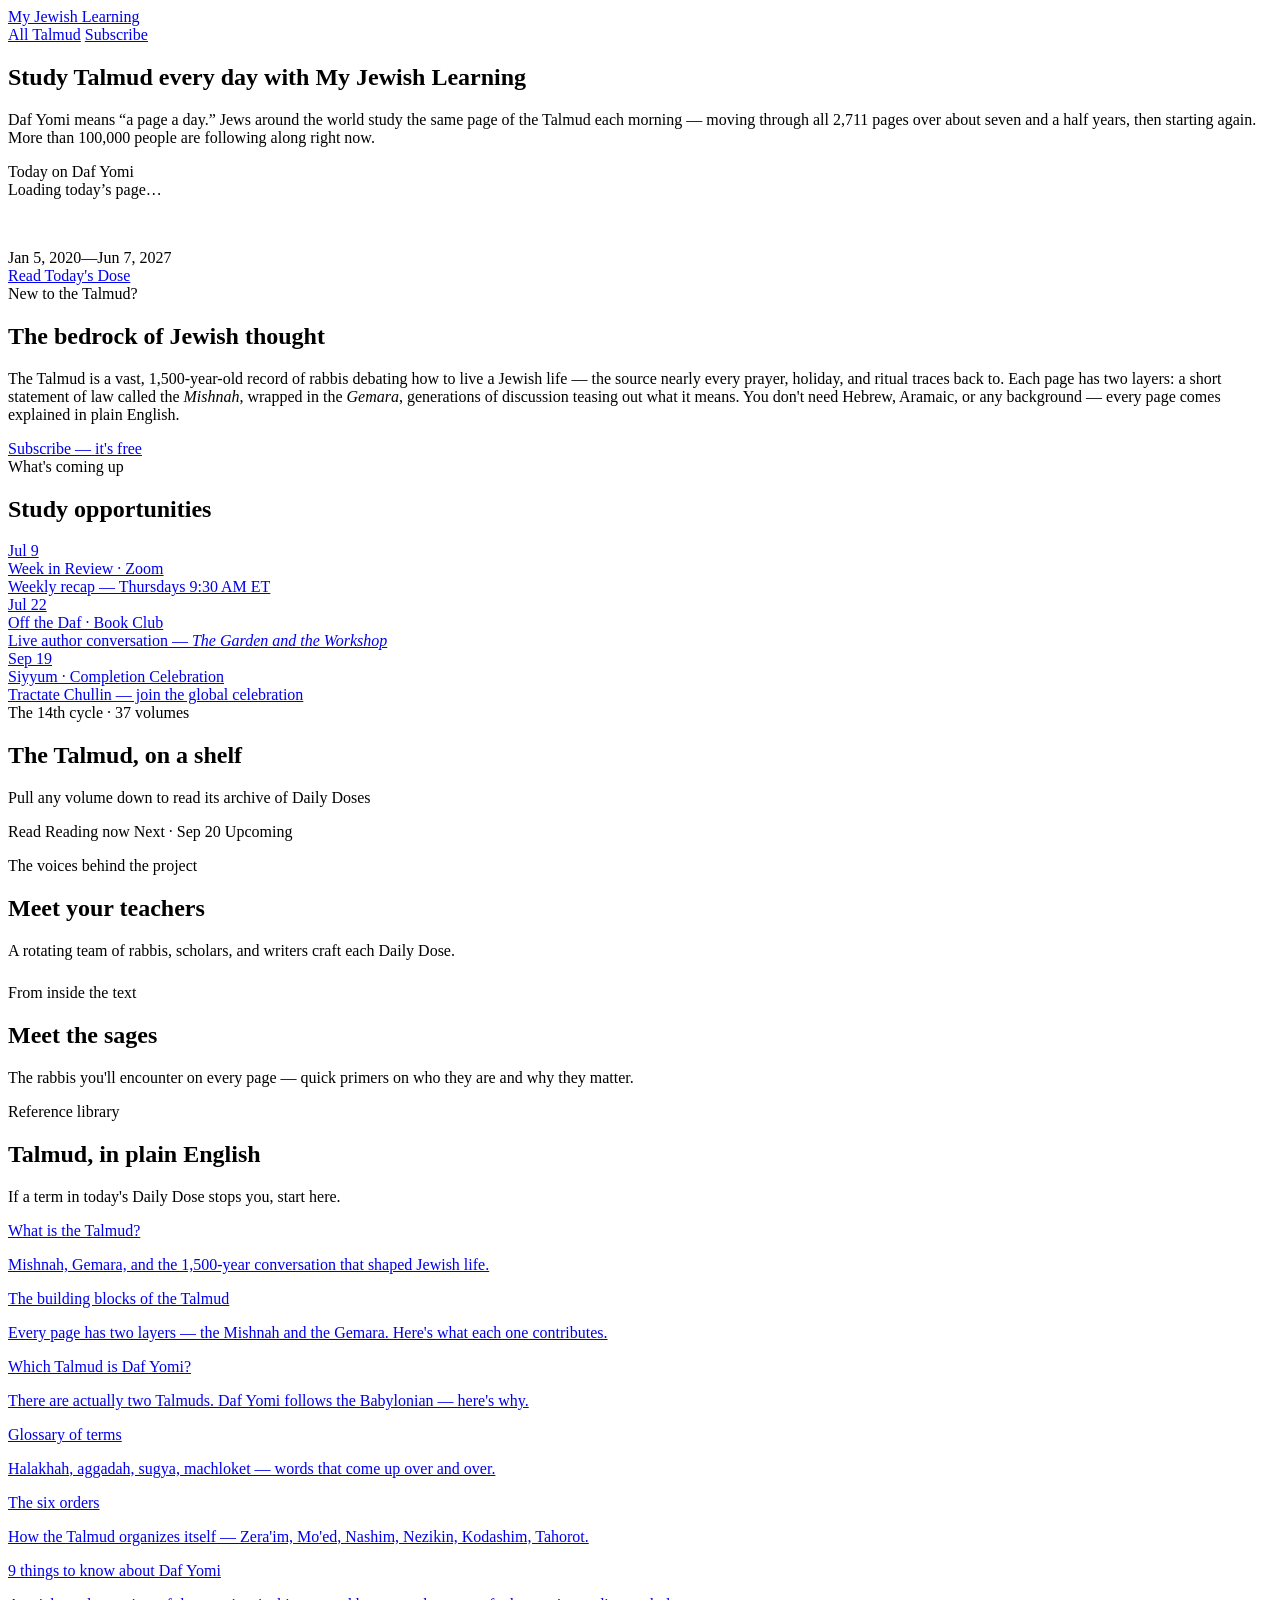
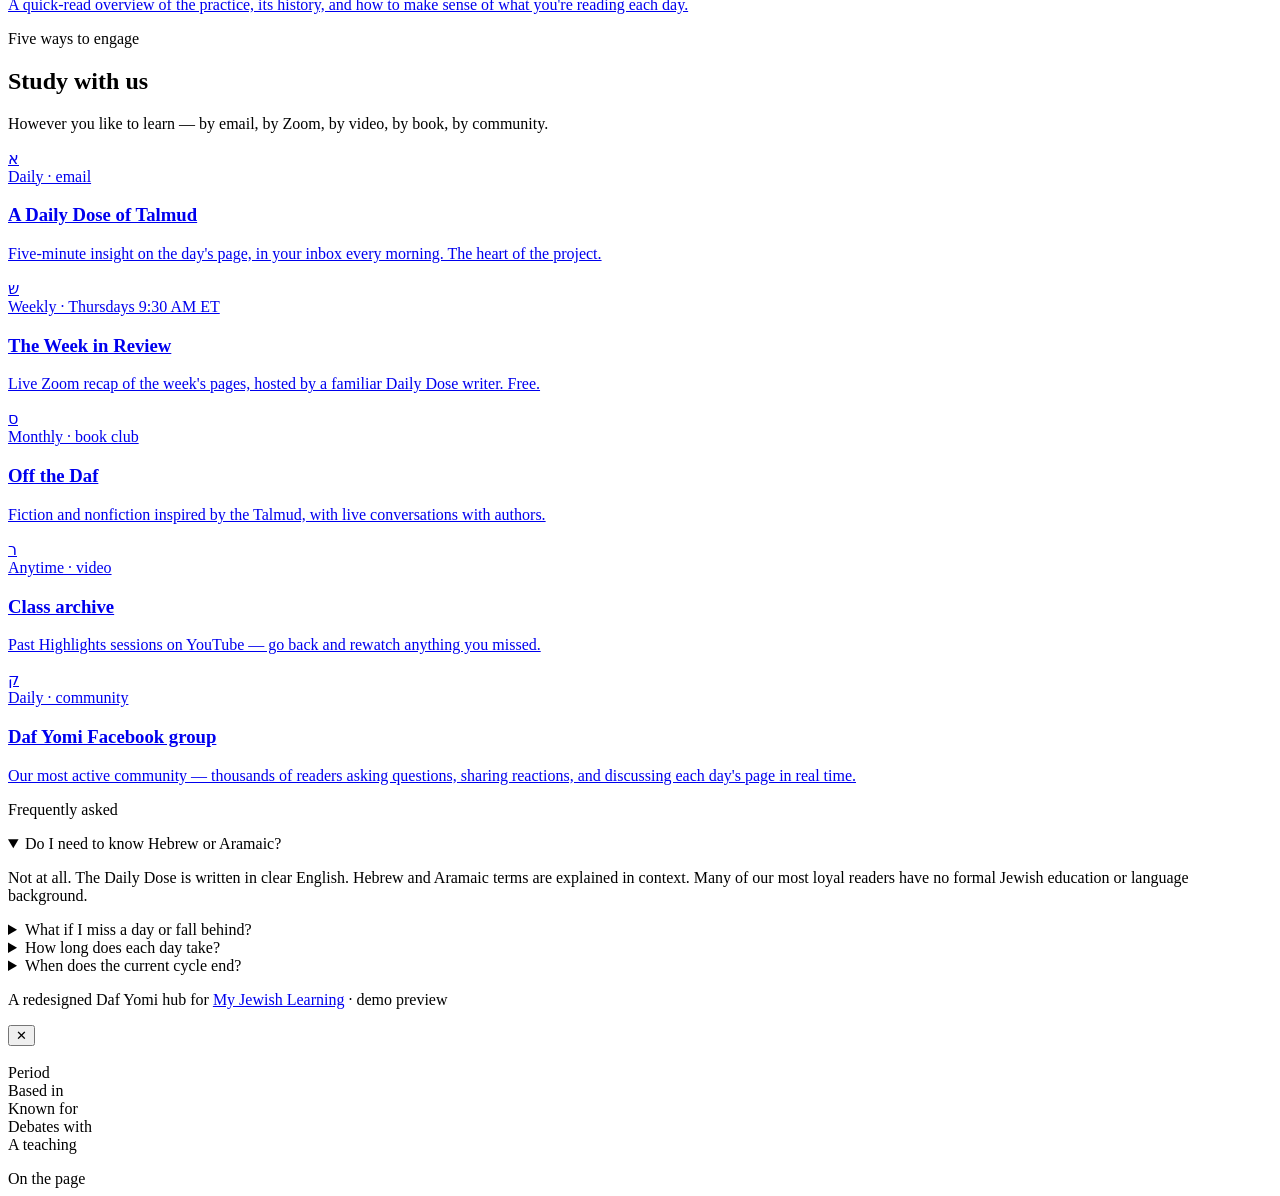
==== index.html @ f55996be "Add "New to the Talmud?" primer and refresh event dates - Rewrite the blue box as a plain-English pr" ====
<!DOCTYPE html>
<html lang="en">
<head>
<meta charset="UTF-8">
<meta name="viewport" content="width=device-width, initial-scale=1.0">
<title>Study Talmud Every Day · My Jewish Learning</title>
<meta name="description" content="Study the Talmud one page a day with My Jewish Learning. Today's daf, a global community of 100,000+ readers, teachers, and every way to follow along.">
<link rel="preconnect" href="https://cdn.jsdelivr.net">
<link rel="stylesheet" href="https://cdn.jsdelivr.net/npm/@fontsource-variable/lora@5.0.0/index.css">
<link rel="stylesheet" href="https://cdn.jsdelivr.net/npm/@fontsource/montserrat@5.0.0/600.css">
<link rel="stylesheet" href="https://cdn.jsdelivr.net/npm/@fontsource/montserrat@5.0.0/700.css">
<link rel="stylesheet" href="styles.css">
<link rel="icon" type="image/png" href="images/mjl-favicon.png">
<link rel="apple-touch-icon" href="images/mjl-favicon.png">
</head>
<body>

<header class="page-header">
  <div class="header-inner">
    <a href="https://www.myjewishlearning.com/" class="logo-link">My Jewish Learning</a>
    <nav class="header-nav">
      <a href="https://www.myjewishlearning.com/category/study/jewish-texts/talmud/">All Talmud</a>
      <a href="https://www.myjewishlearning.com/get-your-daily-dose-of-talmud/" class="nav-cta">Subscribe</a>
    </nav>
  </div>
</header>

<main class="page">

  <!-- HERO: TODAY'S DAF -->
  <section class="card hero">
    <h1 class="h-title hero-headline">Study Talmud every day with My Jewish Learning</h1>
    <p class="hero-intro">Daf Yomi means &ldquo;a page a day.&rdquo; Jews around the world study the same page of the Talmud each morning &mdash; moving through all 2,711 pages over about seven and a half years, then starting again. More than 100,000 people are following along right now.</p>
    <div class="eyebrow hero-daf-eyebrow" id="hero-eyebrow">Today on Daf Yomi</div>
    <div class="daf-today" id="hero-title">Loading today&rsquo;s page&hellip;</div>
    <p class="h-sub" id="hero-sub">&nbsp;</p>
    <div class="bar"><div class="bar-fill" id="bar-fill"></div></div>
    <div class="timeline-row">
      <span>Jan 5, 2020</span><span id="timeline-mid">&mdash;</span><span>Jun 7, 2027</span>
    </div>
    <div class="btn-row">
      <a class="btn-primary" id="read-today-cta" href="https://www.myjewishlearning.com/category/study/jewish-texts/talmud/">Read Today's Dose</a>
    </div>
  </section>

  <!-- WHY FOLLOW ALONG -->
  <aside class="why">
    <div class="why-eye">New to the Talmud?</div>
    <h2 class="why-h">The bedrock of Jewish thought</h2>
    <p class="why-body">The Talmud is a vast, 1,500-year-old record of rabbis debating how to live a Jewish life &mdash; the source nearly every prayer, holiday, and ritual traces back to. Each page has two layers: a short statement of law called the <em>Mishnah</em>, wrapped in the <em>Gemara</em>, generations of discussion teasing out what it means. You don't need Hebrew, Aramaic, or any background &mdash; every page comes explained in plain English.</p>
    <a class="btn-primary" href="https://www.myjewishlearning.com/get-your-daily-dose-of-talmud/">Subscribe — it's free</a>
  </aside>

  <!-- UPCOMING EVENTS -->
  <section class="upcoming">
    <div class="upcoming-bg"></div>
    <div class="upcoming-content">
      <div class="upcoming-eye">What's coming up</div>
      <h2 class="upcoming-title">Study opportunities</h2>
      <div class="upcoming-list">
        <a class="upcoming-event" href="https://docs.google.com/forms/d/e/1FAIpQLSeM09B8nrxRVTwZk7Do-VammeDzMNimev6MqXLDOInFhuc2eQ/viewform">
          <div class="upcoming-event-bg" style="background-image:url('images/baba-metsia_59b.jpg')"></div>
          <div class="upcoming-date">Jul 9</div>
          <div class="upcoming-body">
            <div class="upcoming-type">Week in Review · Zoom</div>
            <div class="upcoming-name">Weekly recap — Thursdays 9:30 AM ET</div>
          </div>
        </a>
        <a class="upcoming-event" href="https://www.myjewishlearning.com/off-the-daf-a-talmud-book-club/">
          <div class="upcoming-event-bg" style="background-image:url('images/chabbath_31a.jpg')"></div>
          <div class="upcoming-date">Jul 22</div>
          <div class="upcoming-body">
            <div class="upcoming-type">Off the Daf · Book Club</div>
            <div class="upcoming-name">Live author conversation — <em>The Garden and the Workshop</em></div>
          </div>
        </a>
        <a class="upcoming-event" href="https://www.myjewishlearning.com/get-your-daily-dose-of-talmud/">
          <div class="upcoming-event-bg" style="background-image:url('images/brakhot_2a.jpg')"></div>
          <div class="upcoming-date">Sep 19</div>
          <div class="upcoming-body">
            <div class="upcoming-type">Siyyum · Completion Celebration</div>
            <div class="upcoming-name">Tractate Chullin — join the global celebration</div>
          </div>
        </a>
      </div>
    </div>
  </section>

  <div class="sec-divider"></div>

  <!-- BOOKSHELF -->
  <div class="eyebrow eyebrow-c">The 14th cycle &middot; 37 volumes</div>
  <h2 class="h-title h-center">The Talmud, on a shelf</h2>
  <p class="h-sub h-center">Pull any volume down to read its archive of Daily Doses</p>

  <div class="room">
    <div class="shelf-row" id="row-1"></div>
    <div class="shelf-floor"></div>
    <div class="shelf-row" id="row-2"></div>
    <div class="shelf-floor"></div>
    <div class="shelf-row" id="row-3"></div>
    <div class="shelf-floor"></div>
    <div class="legend">
      <span><span class="legend-swatch done"></span>Read</span>
      <span><span class="legend-swatch cur"></span>Reading now</span>
      <span><span class="legend-swatch next"></span>Next &middot; Sep 20</span>
      <span><span class="legend-swatch"></span>Upcoming</span>
    </div>
  </div>

  <div class="sec-divider"></div>

  <!-- MEET YOUR TEACHERS -->
  <p class="section-h">The voices behind the project</p>
  <h2 class="section-title">Meet your teachers</h2>
  <p class="section-sub">A rotating team of rabbis, scholars, and writers craft each Daily Dose.</p>
  <div class="scroll-row" id="teachers"></div>

  <!-- MEET THE SAGES -->
  <p class="section-h" style="margin-top:1.5rem;">From inside the text</p>
  <h2 class="section-title">Meet the sages</h2>
  <p class="section-sub">The rabbis you'll encounter on every page &mdash; quick primers on who they are and why they matter.</p>
  <div class="scroll-row" id="sages"></div>

  <div class="sec-divider"></div>

  <!-- REFERENCE LIBRARY -->
  <p class="section-h">Reference library</p>
  <h2 class="section-title">Talmud, in plain English</h2>
  <p class="section-sub">If a term in today's Daily Dose stops you, start here.</p>

  <div class="ref-grid">
    <a class="ref" href="https://www.myjewishlearning.com/article/talmud-101/">
      <div class="ref-title">What is the Talmud?</div>
      <p class="ref-desc">Mishnah, Gemara, and the 1,500-year conversation that shaped Jewish life.</p>
    </a>
    <a class="ref" href="https://www.myjewishlearning.com/article/the-mishnah/">
      <div class="ref-title">The building blocks of the Talmud</div>
      <p class="ref-desc">Every page has two layers — the Mishnah and the Gemara. Here's what each one contributes.</p>
    </a>
    <a class="ref" href="https://www.myjewishlearning.com/article/the-jerusalem-talmud/">
      <div class="ref-title">Which Talmud is Daf Yomi?</div>
      <p class="ref-desc">There are actually two Talmuds. Daf Yomi follows the Babylonian — here's why.</p>
    </a>
    <a class="ref" href="https://www.myjewishlearning.com/article/talmud-words-and-phrases/">
      <div class="ref-title">Glossary of terms</div>
      <p class="ref-desc">Halakhah, aggadah, sugya, machloket &mdash; words that come up over and over.</p>
    </a>
    <a class="ref" href="https://www.myjewishlearning.com/article/the-six-orders-of-the-mishnah/">
      <div class="ref-title">The six orders</div>
      <p class="ref-desc">How the Talmud organizes itself &mdash; Zera'im, Mo'ed, Nashim, Nezikin, Kodashim, Tahorot.</p>
    </a>
    <a class="ref" href="https://www.myjewishlearning.com/article/9-things-to-know-about-the-daf-yomi-daily-page-of-talmud/">
      <div class="ref-title">9 things to know about Daf Yomi</div>
      <p class="ref-desc">A quick-read overview of the practice, its history, and how to make sense of what you're reading each day.</p>
    </a>
  </div>

  <div class="sec-divider"></div>

  <!-- STUDY WITH US: 5 WAYS -->
  <p class="section-h">Five ways to engage</p>
  <h2 class="section-title">Study with us</h2>
  <p class="section-sub">However you like to learn &mdash; by email, by Zoom, by video, by book, by community.</p>

  <div class="ways-grid">
    <a class="way feat" href="https://www.myjewishlearning.com/get-your-daily-dose-of-talmud/">
      <div class="way-ico way-heb">א</div>
      <div>
        <div class="way-eye">Daily &middot; email</div>
        <h3 class="way-title">A Daily Dose of Talmud</h3>
        <p class="way-desc">Five-minute insight on the day's page, in your inbox every morning. The heart of the project.</p>
      </div>
    </a>
    <a class="way" href="https://docs.google.com/forms/d/e/1FAIpQLSeM09B8nrxRVTwZk7Do-VammeDzMNimev6MqXLDOInFhuc2eQ/viewform">
      <div class="way-ico way-heb">ש</div>
      <div>
        <div class="way-eye">Weekly &middot; Thursdays 9:30 AM ET</div>
        <h3 class="way-title">The Week in Review</h3>
        <p class="way-desc">Live Zoom recap of the week's pages, hosted by a familiar Daily Dose writer. Free.</p>
      </div>
    </a>
    <a class="way" href="https://www.myjewishlearning.com/off-the-daf-a-talmud-book-club/">
      <div class="way-ico way-heb">ס</div>
      <div>
        <div class="way-eye">Monthly &middot; book club</div>
        <h3 class="way-title">Off the Daf</h3>
        <p class="way-desc">Fiction and nonfiction inspired by the Talmud, with live conversations with authors.</p>
      </div>
    </a>
    <a class="way" href="https://www.youtube.com/@MyJewishLearning">
      <div class="way-ico way-heb">ר</div>
      <div>
        <div class="way-eye">Anytime &middot; video</div>
        <h3 class="way-title">Class archive</h3>
        <p class="way-desc">Past Highlights sessions on YouTube &mdash; go back and rewatch anything you missed.</p>
      </div>
    </a>
    <a class="way way-full" href="https://www.facebook.com/groups/dafyomi">
      <div class="way-ico way-heb">ק</div>
      <div>
        <div class="way-eye">Daily &middot; community</div>
        <h3 class="way-title">Daf Yomi Facebook group</h3>
        <p class="way-desc">Our most active community &mdash; thousands of readers asking questions, sharing reactions, and discussing each day's page in real time.</p>
      </div>
    </a>
  </div>

  <div class="sec-divider"></div>

  <!-- FAQ -->
  <p class="section-h">Frequently asked</p>
  <div class="faq">
    <details open>
      <summary>Do I need to know Hebrew or Aramaic?</summary>
      <p class="faq-body">Not at all. The Daily Dose is written in clear English. Hebrew and Aramaic terms are explained in context. Many of our most loyal readers have no formal Jewish education or language background.</p>
    </details>
    <details>
      <summary>What if I miss a day or fall behind?</summary>
      <p class="faq-body">Don't worry about it. Most Daf Yomi readers miss days. The schedule waits for no one, but the archive is always here, and the next email always lands tomorrow. Consistency over perfection.</p>
    </details>
    <details>
      <summary>How long does each day take?</summary>
      <p class="faq-body">The Daily Dose is a five-minute read. Studying the actual page in depth typically takes 45&ndash;60 minutes, but that's optional &mdash; the email alone is meaningful.</p>
    </details>
    <details>
      <summary>When does the current cycle end?</summary>
      <p class="faq-body">The 14th cycle began January 5, 2020 and ends around June 7, 2027 with a global Siyyum HaShas celebration. The 15th cycle begins immediately after.</p>
    </details>
  </div>

</main>

<footer class="page-footer">
  <p>A redesigned Daf Yomi hub for <a href="https://www.myjewishlearning.com/">My Jewish Learning</a> &middot; demo preview</p>
</footer>

<!-- SAGE MODAL -->
<div class="sage-overlay" id="sage-modal">
  <div class="sage-card">
    <button class="sage-close" id="sage-close">✕</button>
    <div class="sage-portrait">
      <img class="sage-portrait-img" id="sm-img" src="" alt="">
      <div class="sage-portrait-fade"></div>
      <div class="sage-portrait-name">
        <div class="sage-card-name" id="sm-name"></div>
        <div class="sage-card-era" id="sm-era"></div>
      </div>
    </div>
    <div class="sage-body">
      <div class="sage-grid">
        <div class="sage-field">
          <div class="sage-label">Period</div>
          <div class="sage-value" id="sm-period"></div>
        </div>
        <div class="sage-field">
          <div class="sage-label">Based in</div>
          <div class="sage-value" id="sm-basedin"></div>
        </div>
        <div class="sage-field sage-field-full">
          <div class="sage-label">Known for</div>
          <div class="sage-value" id="sm-knownfor"></div>
        </div>
        <div class="sage-field sage-field-full">
          <div class="sage-label">Debates with</div>
          <div class="sage-value" id="sm-debates"></div>
        </div>
      </div>
      <div class="sage-teaching">
        <div class="sage-label">A teaching</div>
        <p class="sage-quote" id="sm-teaching"></p>
      </div>
      <div class="sage-tip">
        <div class="sage-label">On the page</div>
        <div class="sage-value" id="sm-onpage"></div>
      </div>
    </div>
  </div>
</div>

<script src="script.js"></script>
</body>
</html>
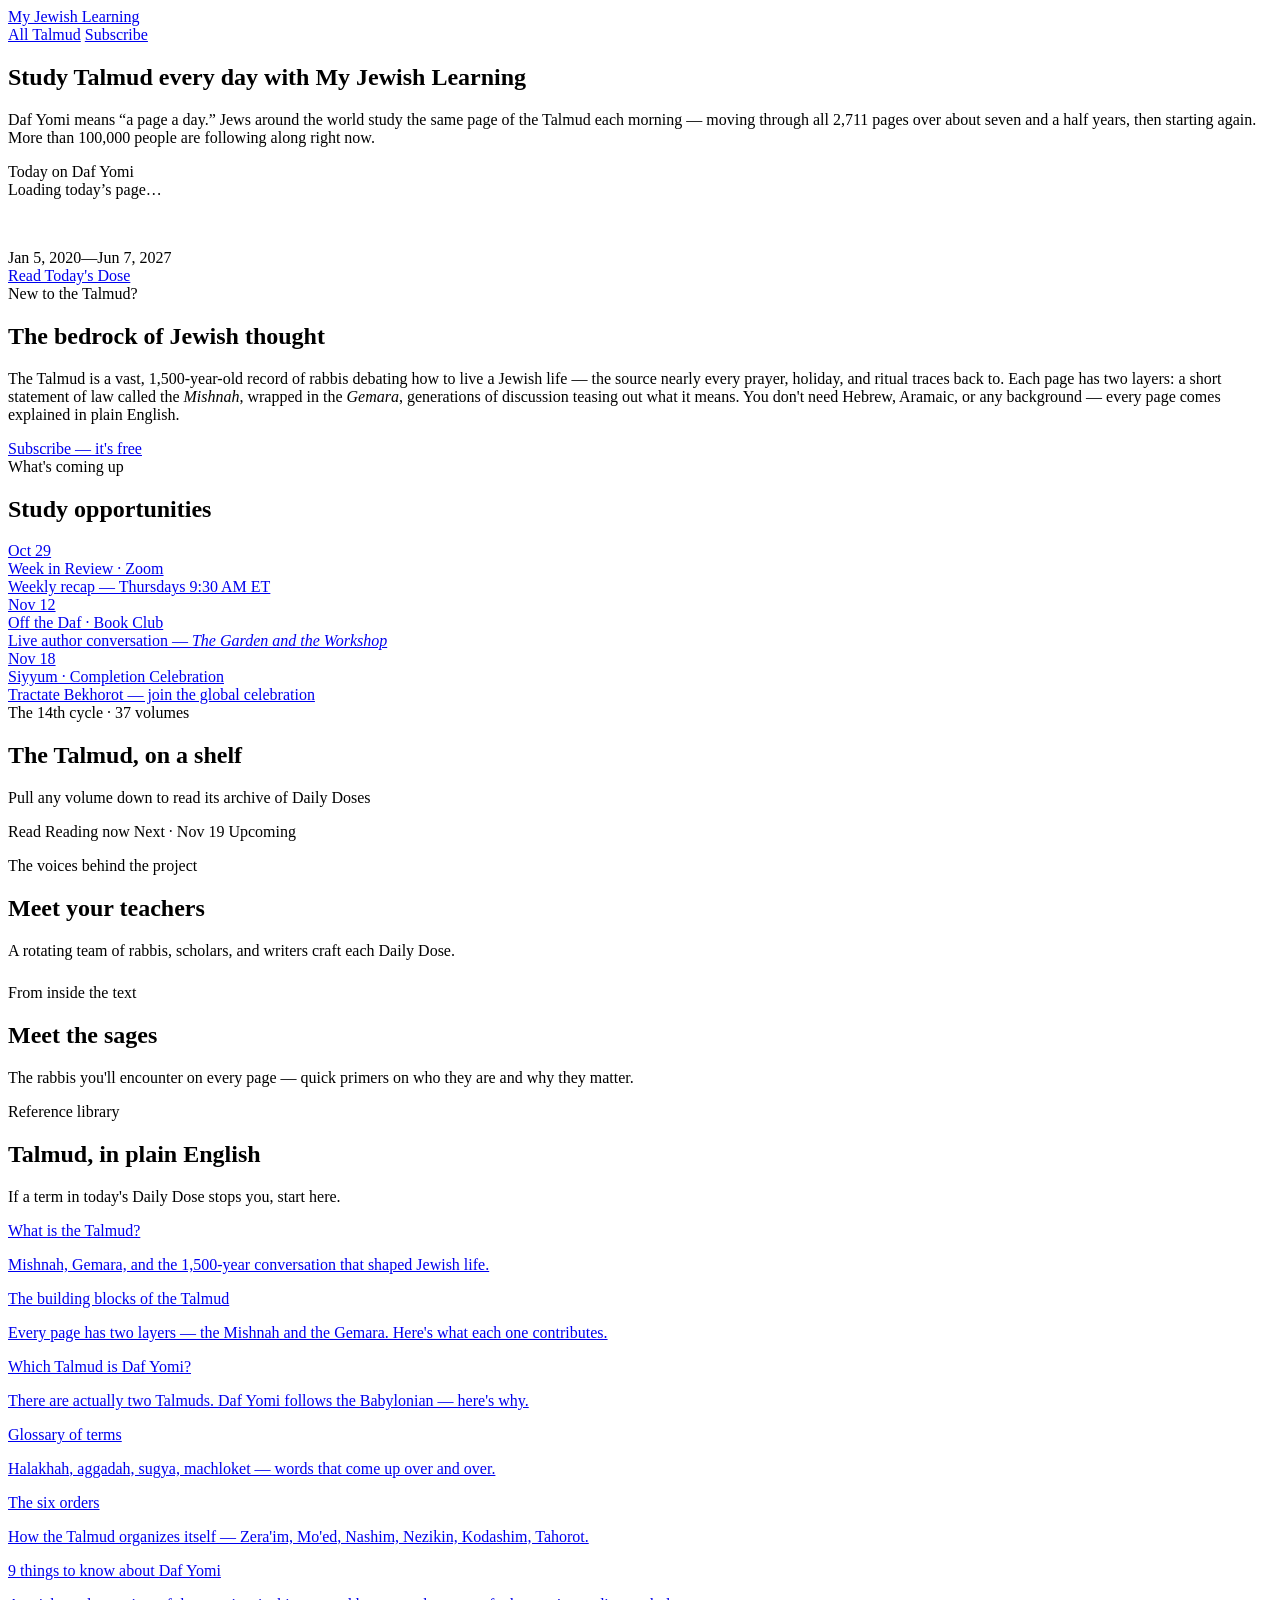
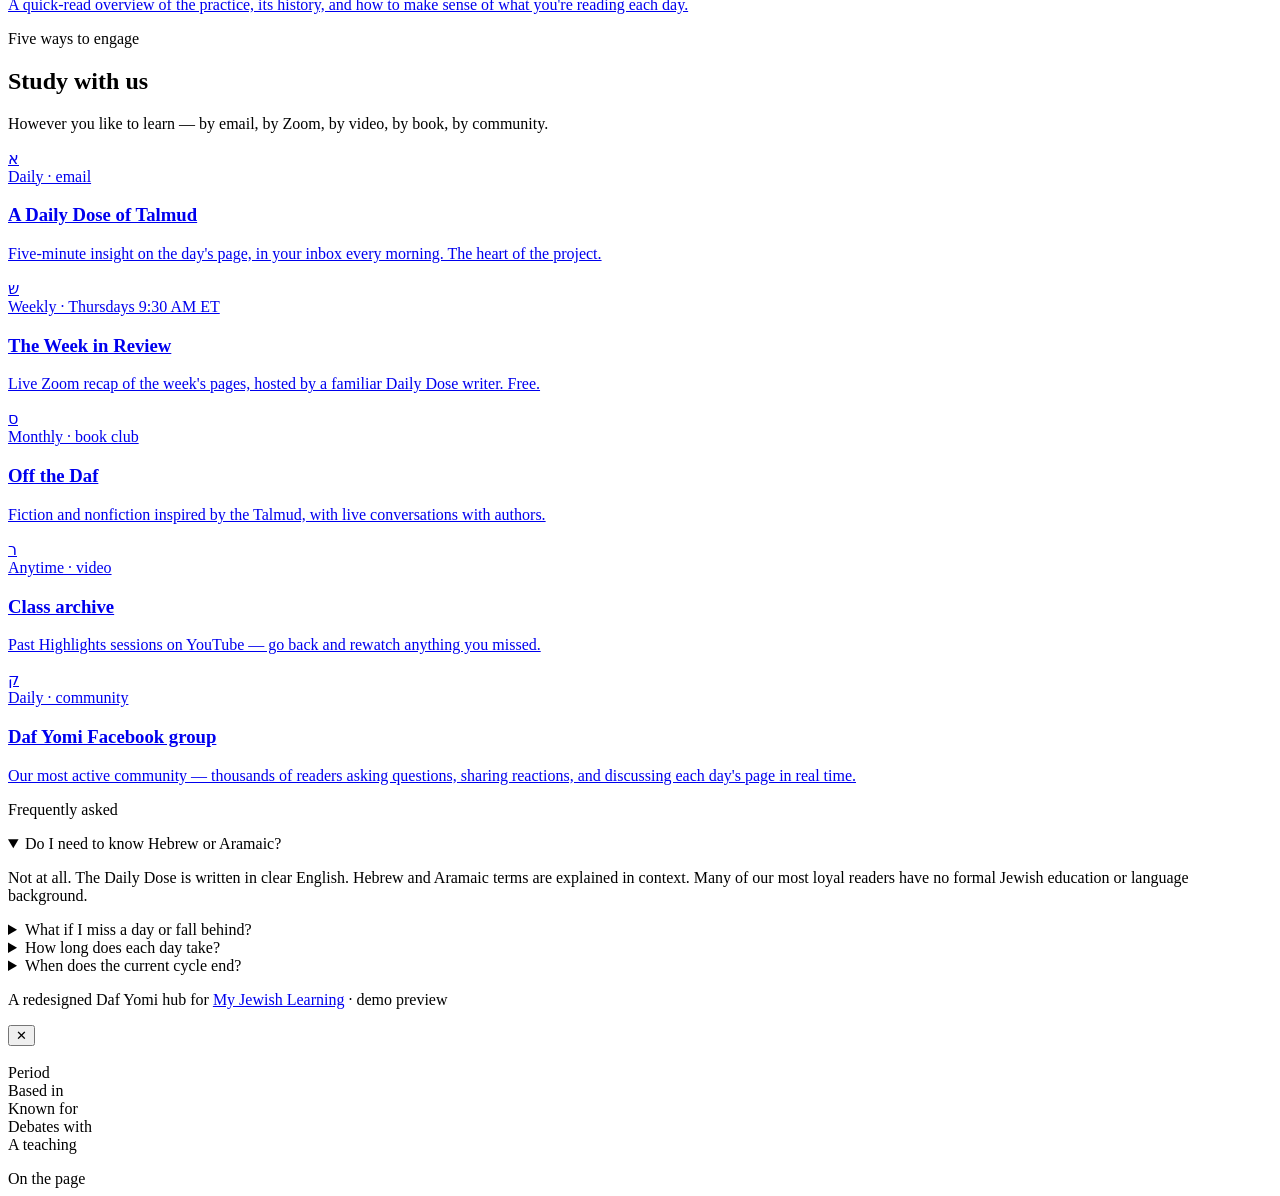
==== commit 6f8dcbd0: "Move study opportunities to upcoming dates Week in Review Oct 29, book club Nov 12, Bekhorot siyyum " ====
--- a/index.html
+++ b/index.html
@@ -60,7 +60,7 @@
       <div class="upcoming-list">
         <a class="upcoming-event" href="https://docs.google.com/forms/d/e/1FAIpQLSeM09B8nrxRVTwZk7Do-VammeDzMNimev6MqXLDOInFhuc2eQ/viewform">
           <div class="upcoming-event-bg" style="background-image:url('images/baba-metsia_59b.jpg')"></div>
-          <div class="upcoming-date">Jul 9</div>
+          <div class="upcoming-date">Oct 29</div>
           <div class="upcoming-body">
             <div class="upcoming-type">Week in Review · Zoom</div>
             <div class="upcoming-name">Weekly recap — Thursdays 9:30 AM ET</div>
@@ -68,7 +68,7 @@
         </a>
         <a class="upcoming-event" href="https://www.myjewishlearning.com/off-the-daf-a-talmud-book-club/">
           <div class="upcoming-event-bg" style="background-image:url('images/chabbath_31a.jpg')"></div>
-          <div class="upcoming-date">Jul 22</div>
+          <div class="upcoming-date">Nov 12</div>
           <div class="upcoming-body">
             <div class="upcoming-type">Off the Daf · Book Club</div>
             <div class="upcoming-name">Live author conversation — <em>The Garden and the Workshop</em></div>
@@ -76,10 +76,10 @@
         </a>
         <a class="upcoming-event" href="https://www.myjewishlearning.com/get-your-daily-dose-of-talmud/">
           <div class="upcoming-event-bg" style="background-image:url('images/brakhot_2a.jpg')"></div>
-          <div class="upcoming-date">Sep 19</div>
+          <div class="upcoming-date">Nov 18</div>
           <div class="upcoming-body">
             <div class="upcoming-type">Siyyum · Completion Celebration</div>
-            <div class="upcoming-name">Tractate Chullin — join the global celebration</div>
+            <div class="upcoming-name">Tractate Bekhorot — join the global celebration</div>
           </div>
         </a>
       </div>
@@ -103,7 +103,7 @@
     <div class="legend">
       <span><span class="legend-swatch done"></span>Read</span>
       <span><span class="legend-swatch cur"></span>Reading now</span>
-      <span><span class="legend-swatch next"></span>Next &middot; Sep 20</span>
+      <span><span class="legend-swatch next"></span>Next &middot; Nov 19</span>
       <span><span class="legend-swatch"></span>Upcoming</span>
     </div>
   </div>
